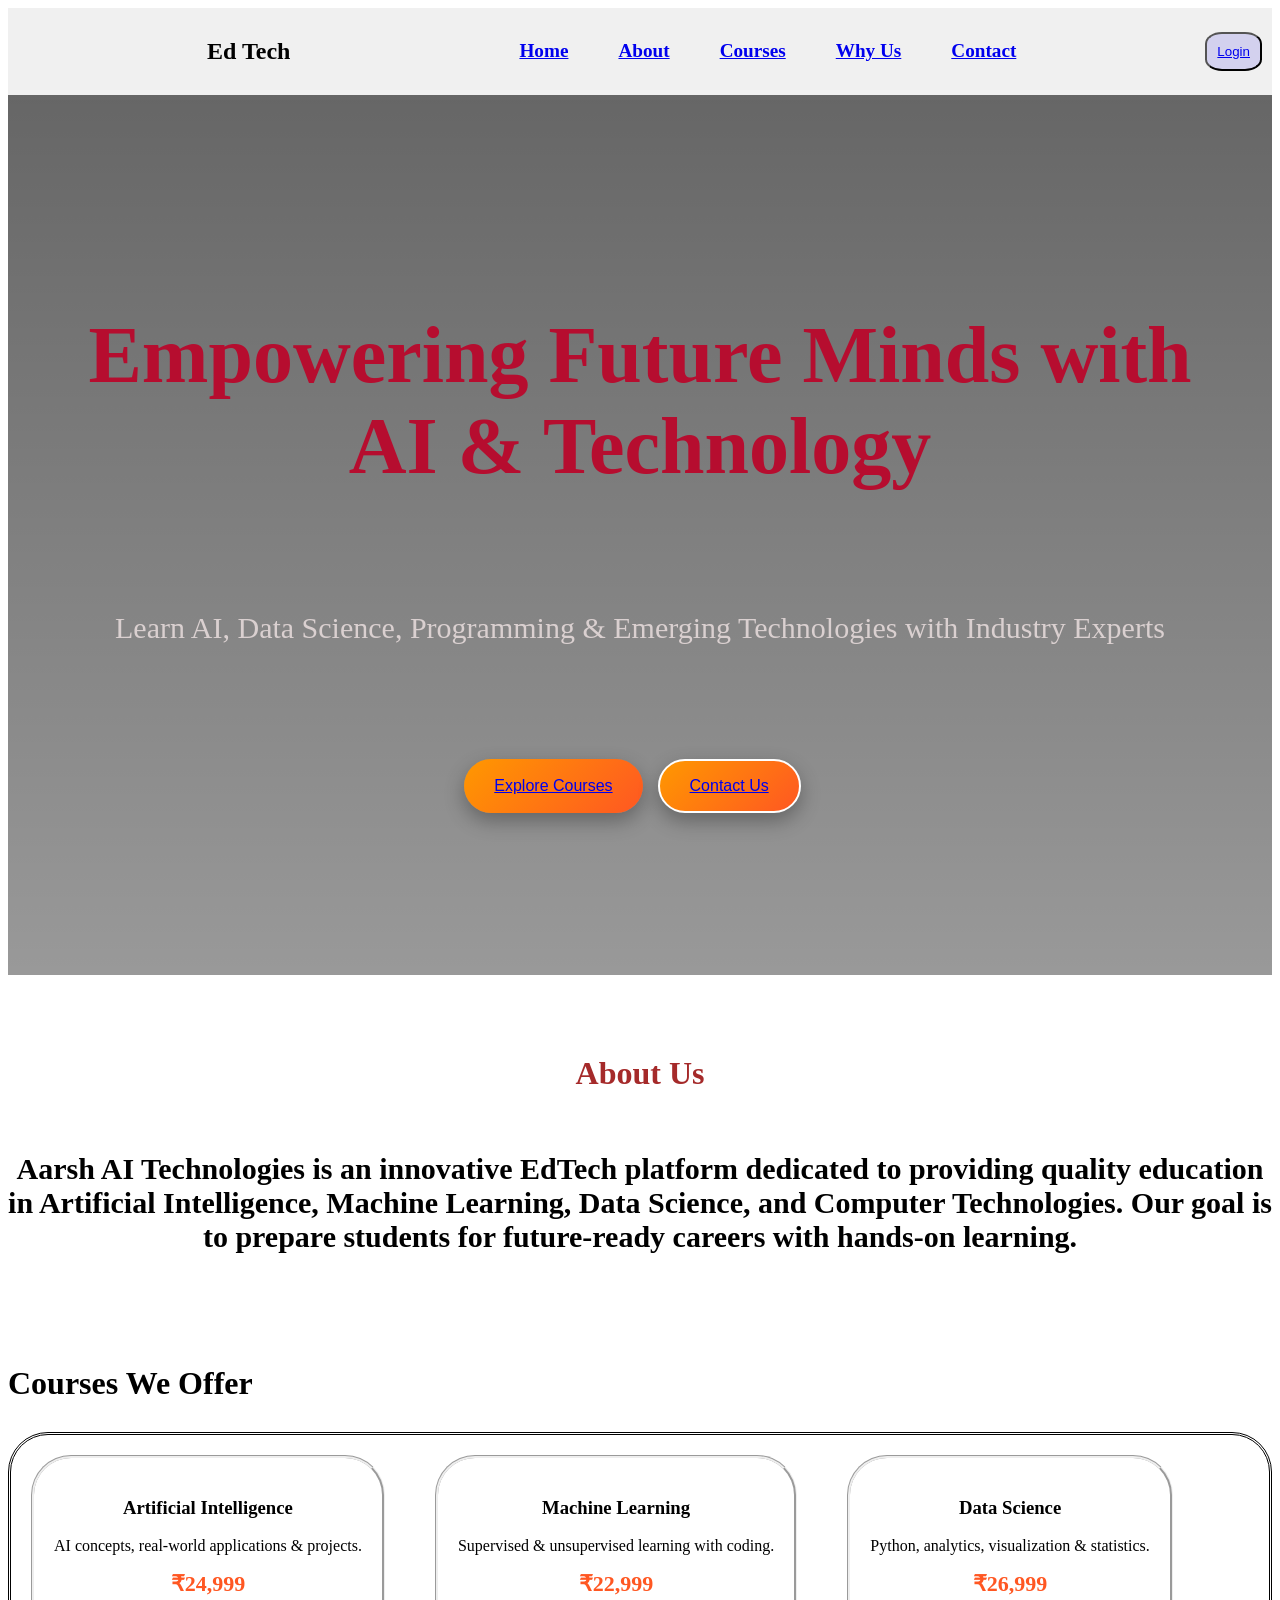
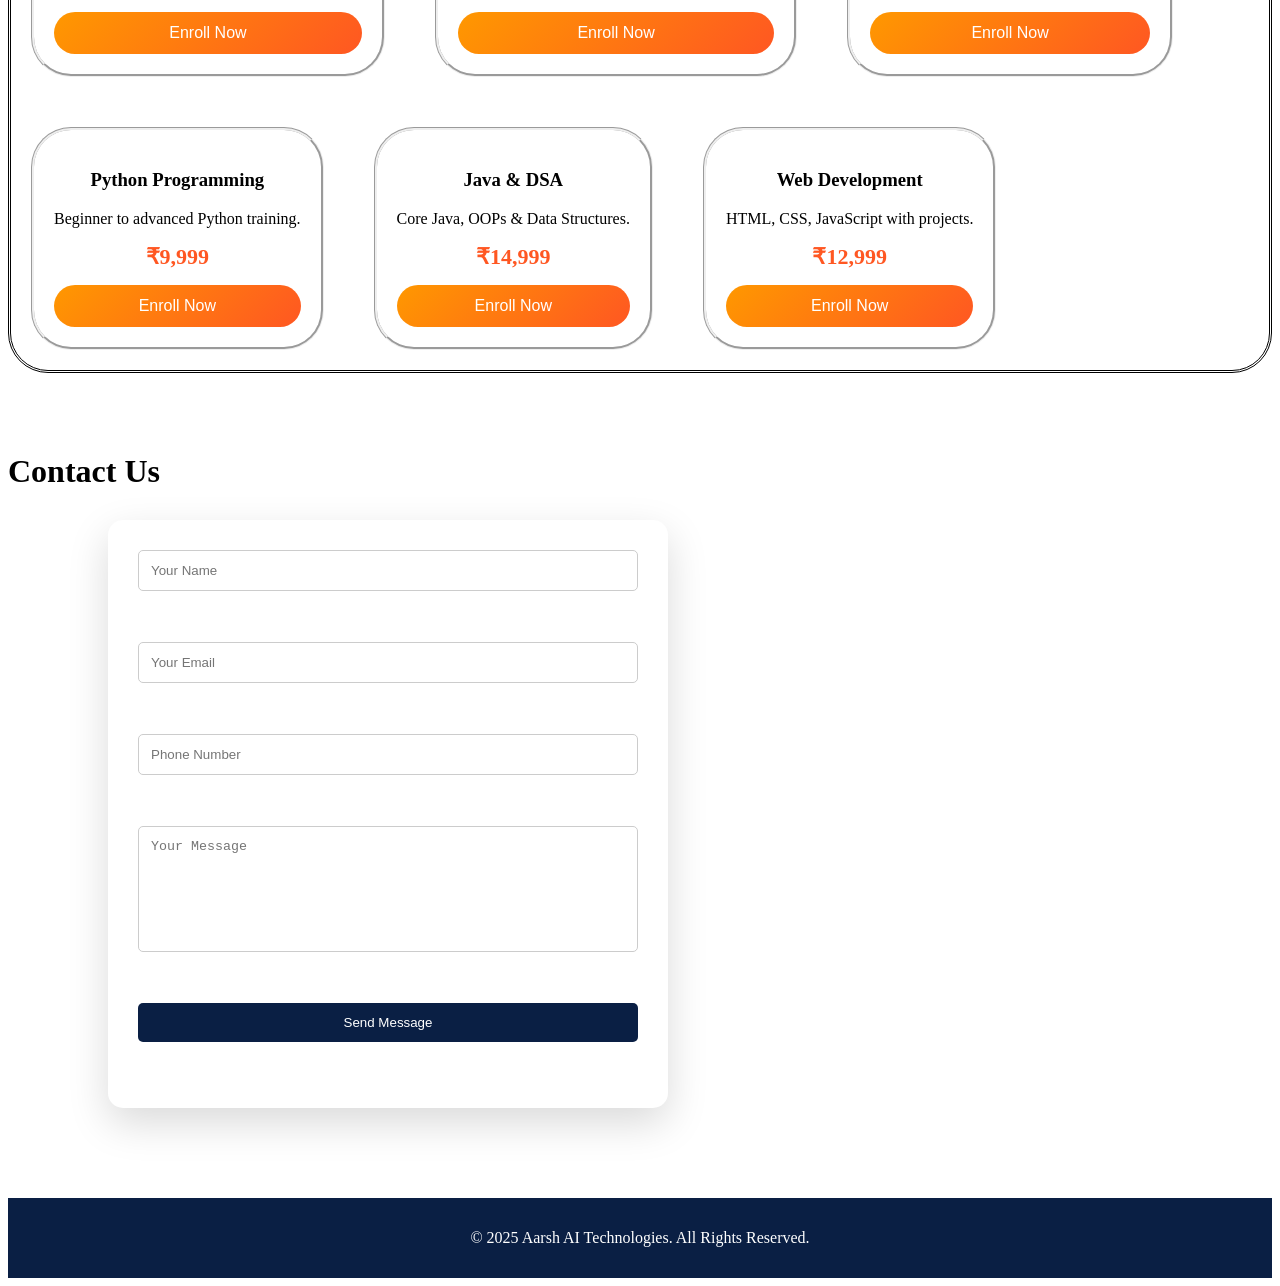
==== index.html @ fa1d4366 "Change stylesheet link from webs.css to style.css" ====
<!DOCTYPE html>
<html lang="en">

<head>
    <meta charset="UTF-8">
    <meta name="viewport" content="width=device-width, initial-scale=1.0">
    <title>Document</title>
    <link rel="stylesheet" href="style.css">
</head>

<body>
    <div>
        <nav
            style="display: flex; justify-content: space-between; align-items: center; padding: 10px; background-color: #f0f0f0;">
            <img src="https://aarshaitechnologies.com/assets/images/logos/logo-1.png" alt="">
            <h2>Ed Tech</h2>
            <ul
                style="align-items: right; display: flex; gap: 50px; list-style-type: none; font-size: larger; font-weight: bold;">
                <a href="index.html">
                    <li>Home</li>
                </a>
                <a href="#about">
                    <li>About</li>
                </a>
                <a href="#courses">
                    <li>Courses</li>
                </a>
                 <a href="#why">
                    <li>Why Us</li>
                </a>
                <a href="#contact">
                    <li>Contact</li>
                </a>
               
            </ul>
            <button
                style="background-color: #d3d1ee;color:white;font: size 20px; border-radius: 30%; padding: 10px; text-align:center;"><a
                    href="login.html">Login</a></button>

        </nav>
    </div>
    <div class="divv">
        <h1
            style="color: rgb(182, 13, 47);font-size:80px;font-weight: bolder;font-family: 'Times New Roman', Times, serif;">
            <b>Empowering Future Minds with AI & Technology</b>
        </h1><br><br>
        <p style="color: #dad0d0; font-size:30px;">Learn AI, Data Science, Programming & Emerging Technologies with
            Industry Experts</p><br><br><br>
        <div class="hero-buttons">
            <button> <a href="#courses">Explore Courses</a></button>
            <button class="secondary"><a href="#contact">Contact Us</a></button><br><br><br>
        </div>
    </div><br><br><br>

    <section id="about" class="section">
        <div style="text-align: center;font-weight: bolder;">
            <h2 style="text-align: center;color: brown;">About Us</h2>
            <p style="font-size: 30px;">
                Aarsh AI Technologies is an innovative EdTech platform dedicated to
                providing quality education in Artificial Intelligence, Machine Learning,
                Data Science, and Computer Technologies. Our goal is to prepare students
                for future-ready careers with hands-on learning.
            </p>
        </div>

    </section><br><br><br>


   <section id="courses" class="section gray">
    <h2>Courses We Offer</h2>

    <div class="card-container">

        <div class="card">
            <h3>Artificial Intelligence</h3>
            <p>AI concepts, real-world applications & projects.</p>
            <div class="price">₹24,999</div>
            <button class="enroll-btn">Enroll Now</button>
        </div>

        <div class="card">
            <h3>Machine Learning</h3>
            <p>Supervised & unsupervised learning with coding.</p>
            <div class="price">₹22,999</div>
            <button class="enroll-btn">Enroll Now</button>
        </div>

        <div class="card">
            <h3>Data Science</h3>
            <p>Python, analytics, visualization & statistics.</p>
            <div class="price">₹26,999</div>
            <button class="enroll-btn">Enroll Now</button>
        </div>

        <div class="card">
            <h3>Python Programming</h3>
            <p>Beginner to advanced Python training.</p>
            <div class="price">₹9,999</div>
            <button class="enroll-btn">Enroll Now</button>
        </div>

        <div class="card">
            <h3>Java & DSA</h3>
            <p>Core Java, OOPs & Data Structures.</p>
            <div class="price">₹14,999</div>
            <button class="enroll-btn">Enroll Now</button>
        </div>

        <div class="card">
            <h3>Web Development</h3>
            <p>HTML, CSS, JavaScript with projects.</p>
            <div class="price">₹12,999</div>
            <button class="enroll-btn">Enroll Now</button>
        </div>

    </div>
</section>
<br><br><br>
<section id="contact" class="section gray">
    <h2 style="text-align: center;">Contact Us</h2>
    <form class="contact-form">
        <input type="text" placeholder="Your Name" required><br><br>
        <input type="email" placeholder="Your Email" required><br><br>
        <input type="tel" placeholder="Phone Number"><br><br>
        <textarea placeholder="Your Message"></textarea><br><br>
        <button type="submit">Send Message</button><br><br>
    </form>
</section><br><br><br><br><br>

<footer>
    <p>© 2025 Aarsh AI Technologies. All Rights Reserved.</p>
</footer>


</body>

</html>
---- style.css ----
.divv {
    position: relative;
    min-height: 80vh;
    display: flex;
    flex-direction: column;
    justify-content: center;
    align-items: center;
    text-align: center;

    background-image: url(https://cdn.regent.edu/wp-content/uploads/2024/12/ai-in-education-certificate-regent-university-hero-720x405.jpg.webp);
    background-size: cover;
    background-position: center;
    background-attachment: fixed;

    padding: 80px 50px;
    color: white;
    overflow: hidden;
}

/* DARK OVERLAY */
.divv::before {
    content: "";
    position: absolute;
    inset: 0;
    background: linear-gradient(
        rgba(0,0,0,0.6),
        rgba(0,0,0,0.4)
    );
    z-index: 1;
}

/* CONTENT ABOVE OVERLAY */
.divv * {
    position: relative;
    z-index: 2;
}

/* HERO TEXT ANIMATION */
.divv h1 {
    animation: slideDown 1.2s ease forwards;
}

.divv p {
    animation: fadeUp 1.5s ease forwards;
}

/* KEYFRAMES */
@keyframes slideDown {
    from { opacity: 0; transform: translateY(-50px); }
    to { opacity: 1; transform: translateY(0); }
}

@keyframes fadeUp {
    from { opacity: 0; transform: translateY(40px); }
    to { opacity: 1; transform: translateY(0); }
}
.hero-buttons {
    display: flex;
    gap: 15px;
    margin-top: 30px;
}

.hero-buttons button {
    padding: 14px 30px;
    font-size: 16px;
    border-radius: 30px;
    border: none;
    cursor: pointer;
    background: linear-gradient(135deg, #ff9800, #ff5722);
    color: white;
    transition: all 0.4s ease;
    box-shadow: 0 8px 20px rgba(0,0,0,0.3);
}

.hero-buttons button:hover {
    transform: translateY(-5px) scale(1.05);
    box-shadow: 0 15px 30px rgba(0,0,0,0.5);
}

.hero-buttons .secondary {
    background-color: rgb(107, 107, 25);
    border: 2px solid white;
}

.hero-buttons .secondary:hover {
    background: white;
    color: black;
}
.section h2 {
    font-size: 32px;
    text-align: center;
    position: relative;
    display: inline-block;
    margin-bottom: 30px;
}

.section h2::after {
    content: "";
    width: 0%;
    height: 4px;
    background: #ff9800;
    position: absolute;
    left: 50%;
    bottom: -10px;
    transition: 0.4s ease;
    transform: translateX(-50%);
}

.section:hover h2::after {
    width: 80%;
}

.price {
    font-size: 22px;
    font-weight: bold;
    color: #ff5722;
    margin: 15px 0;
}

/* ENROLL BUTTON */
.enroll-btn {
    padding: 12px;
    width: 100%;
    border: none;
    border-radius: 30px;
    background: linear-gradient(135deg, #ff9800, #ff5722);
    color: white;
    font-size: 16px;
    cursor: pointer;
    transition: all 0.4s ease;
}

/* BUTTON HOVER */
.enroll-btn:hover {
    transform: scale(1.05);
    box-shadow: 0 10px 25px rgba(0,0,0,0.3);
}

/* CARD ENHANCEMENT */
.card {
    text-align: center;
    border-style:groove;
    border-radius: 40px;
    padding: 20px;
}
.card-container {
    gap: 50px;
    display: flex;
    justify-content: space-around 700px;
    flex-wrap: wrap;
    border-radius: 40px;
    padding: 20px;
    border-style: double;
}

.card:hover .price {
    color: #0a1f44;
}

.why-list li {
    font-size: 18px;
    padding: 10px;
    transition: transform 0.3s ease;
}

.why-list li:hover {
    transform: translateX(10px);
    color: #ff9800;
}
.contact-form {
    background: white;
    padding: 30px;
    border-radius: 15px;
    box-shadow: 0 15px 40px rgba(0,0,0,0.15);
    animation: floatForm 4s ease-in-out infinite;
}

@keyframes floatForm {
    0%,100% { transform: translateY(0); }
    50% { transform: translateY(-10px); }
}

.contact-form button {
    background: #ff5722;
    color: white;
    border: none;
    padding: 12px;
    border-radius: 8px;
    cursor: pointer;
    transition: background 0.4s ease;
}
.contact-form {
    max-width: 500px;
    margin-left: 100px;
    display: flex;
    flex-direction: column;
}

.contact-form input,
.contact-form textarea {
    padding: 12px;
    margin-bottom: 15px;
    border-radius: 5px;
    border: 1px solid #ccc;
}

.contact-form textarea {
    resize: none;
    height: 100px;
}

.contact-form button {
    background: #0a1f44;
    color: white;
    padding: 12px;
    border: none;
    border-radius: 5px;
    cursor: pointer;
}

.contact-form button:hover {
    background: #08306b;
}
footer {
    background: #0a1f44;
    color: white;
    padding: 15px;
    transition: 0.4s;
    text-align: center;
}

footer:hover {
    box-shadow: 0 -5px 25px rgba(255,152,0,0.5);
}
/* =========================
   MOBILE (max-width: 576px)
========================= */
@media (max-width: 576px) {

    /* HERO SECTION */
    .divv {
        padding: 60px 20px;
        min-height: 70vh;
    }

    .divv h1 {
        font-size: 36px !important;
        line-height: 1.2;
    }

    .divv p {
        font-size: 18px;
    }

    .hero-buttons {
        flex-direction: column;
        width: 100%;
    }

    .hero-buttons button {
        width: 100%;
    }

    /* SECTIONS */
    .section {
        padding: 40px 20px;
    }

    /* COURSE CARDS */
    .card-container {
        grid-template-columns: 1fr;
    }

    .card {
        padding: 20px;
    }

    .price {
        font-size: 20px;
    }

    .enroll-btn {
        font-size: 15px;
        padding: 12px;
    }
}
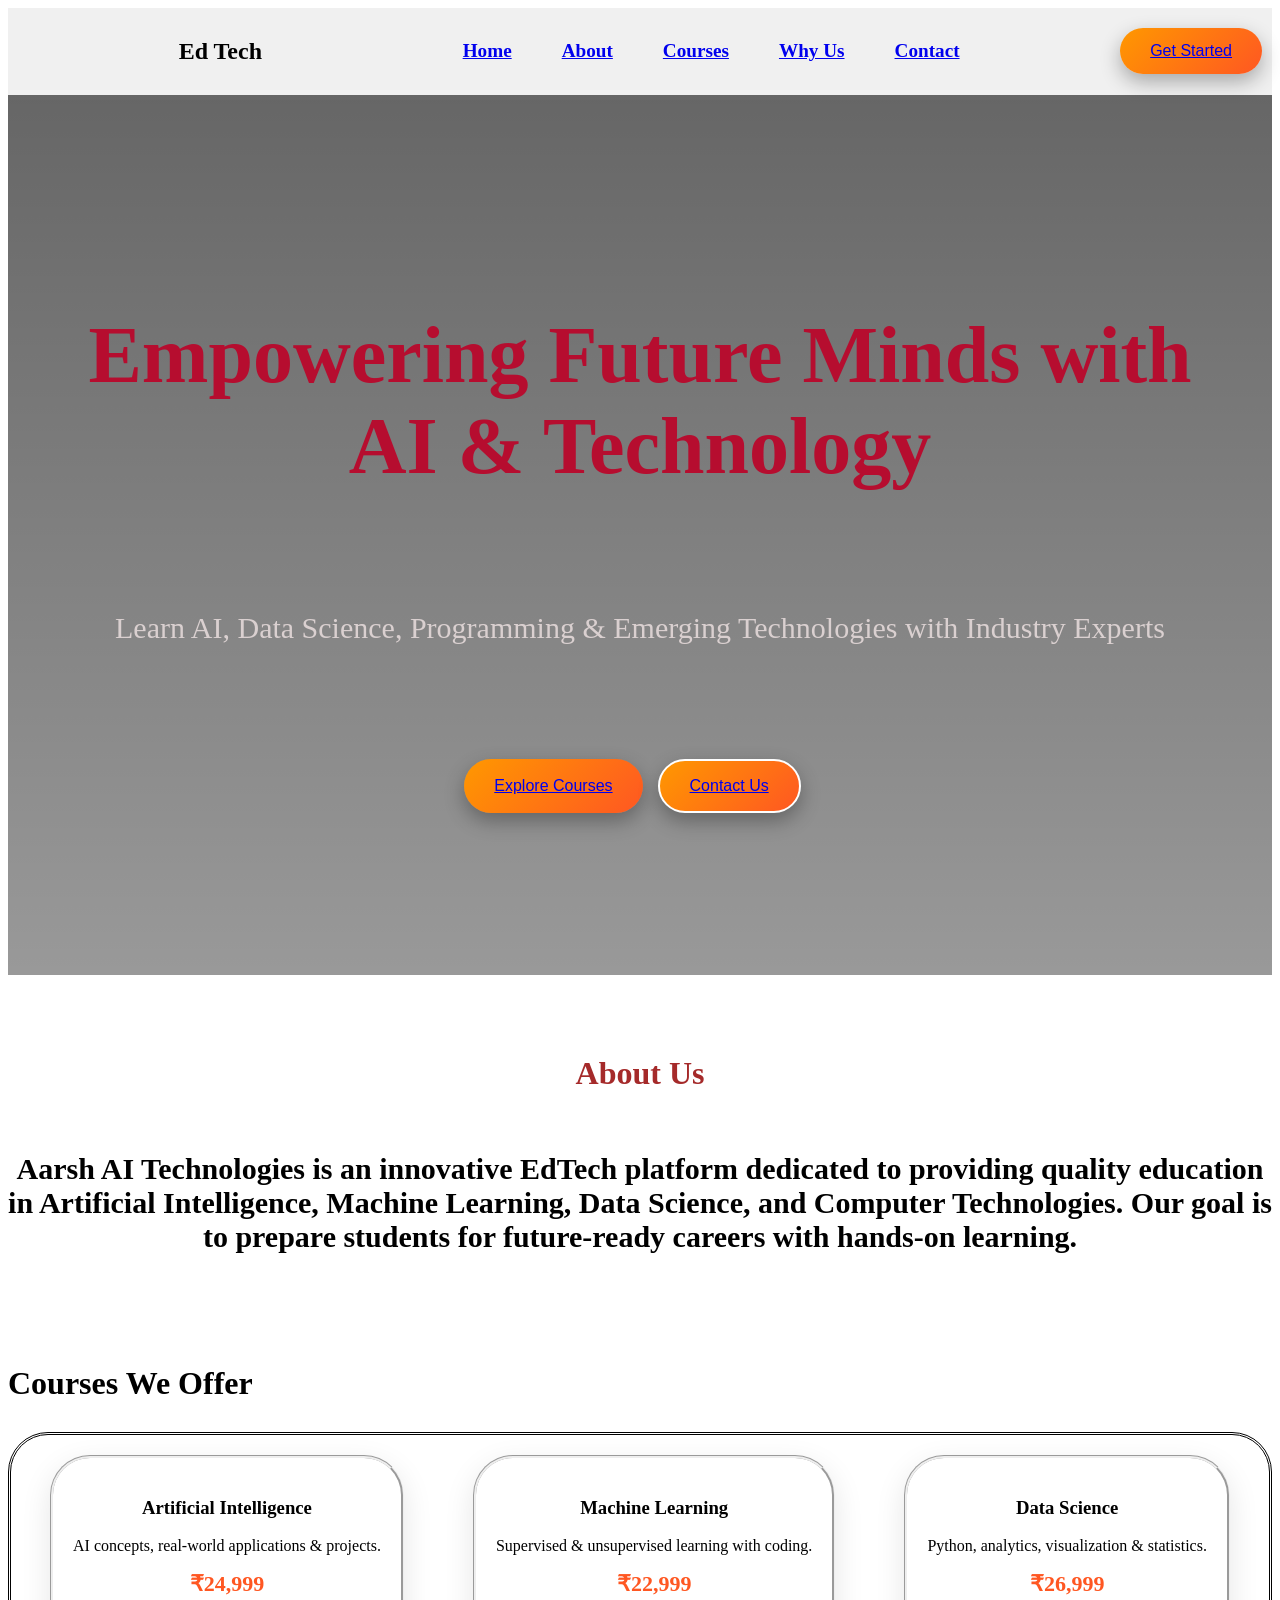
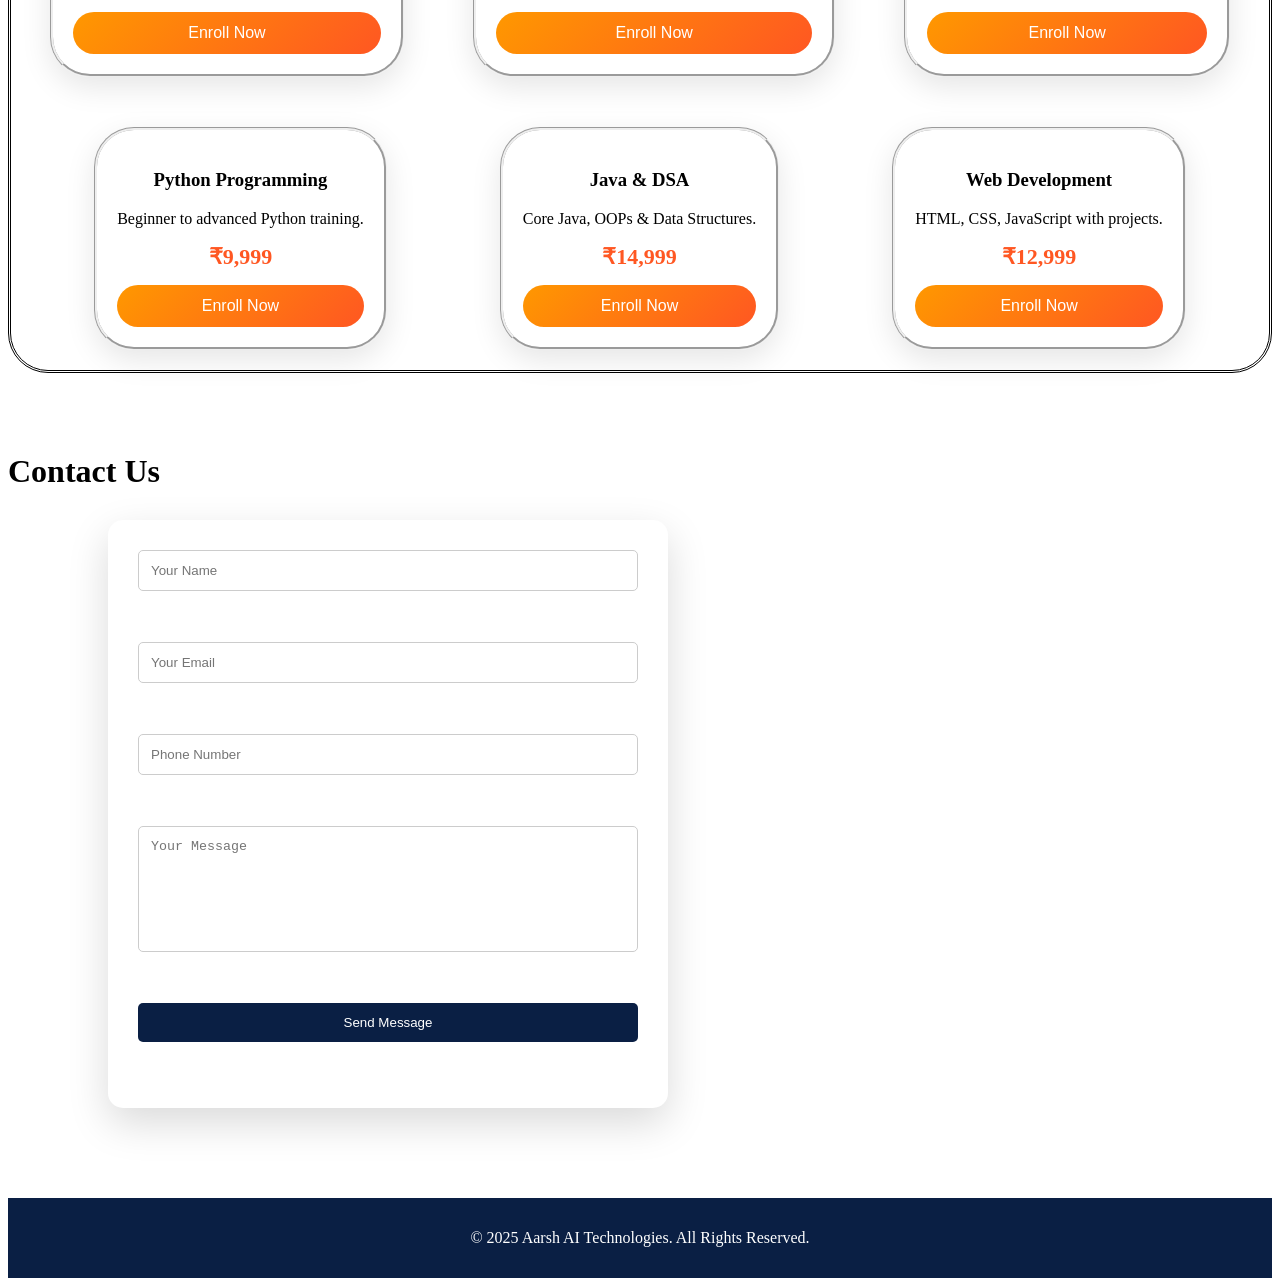
==== commit 45f855df: "Update button styling and text in index.html Replaced the old login button with a new styled 'Get St" ====
--- a/index.html
+++ b/index.html
@@ -33,9 +33,15 @@
                 </a>
                
             </ul>
-            <button
-                style="background-color: #d3d1ee;color:white;font: size 20px; border-radius: 30%; padding: 10px; text-align:center;"><a
-                    href="login.html">Login</a></button>
+            <button style=" padding: 14px 30px;
+    font-size: 16px;
+    border-radius: 30px;
+    border: none;
+    cursor: pointer;
+    background: linear-gradient(135deg, #ff9800, #ff5722);
+    color: white;
+    transition: all 0.4s ease;
+    box-shadow: 0 8px 20px rgba(0,0,0,0.3);"><a href="#">Get Started</a></button>
 
         </nav>
     </div>
--- a/style.css
+++ b/style.css
@@ -142,11 +142,13 @@
     border-style:groove;
     border-radius: 40px;
     padding: 20px;
+    box-shadow: 0 10px 30px rgba(0,0,0,0.1);
+    transition: transform 0.3s ease, box-shadow 0.3s ease;
 }
 .card-container {
     gap: 50px;
     display: flex;
-    justify-content: space-around 700px;
+    justify-content: space-evenly;
     flex-wrap: wrap;
     border-radius: 40px;
     padding: 20px;
